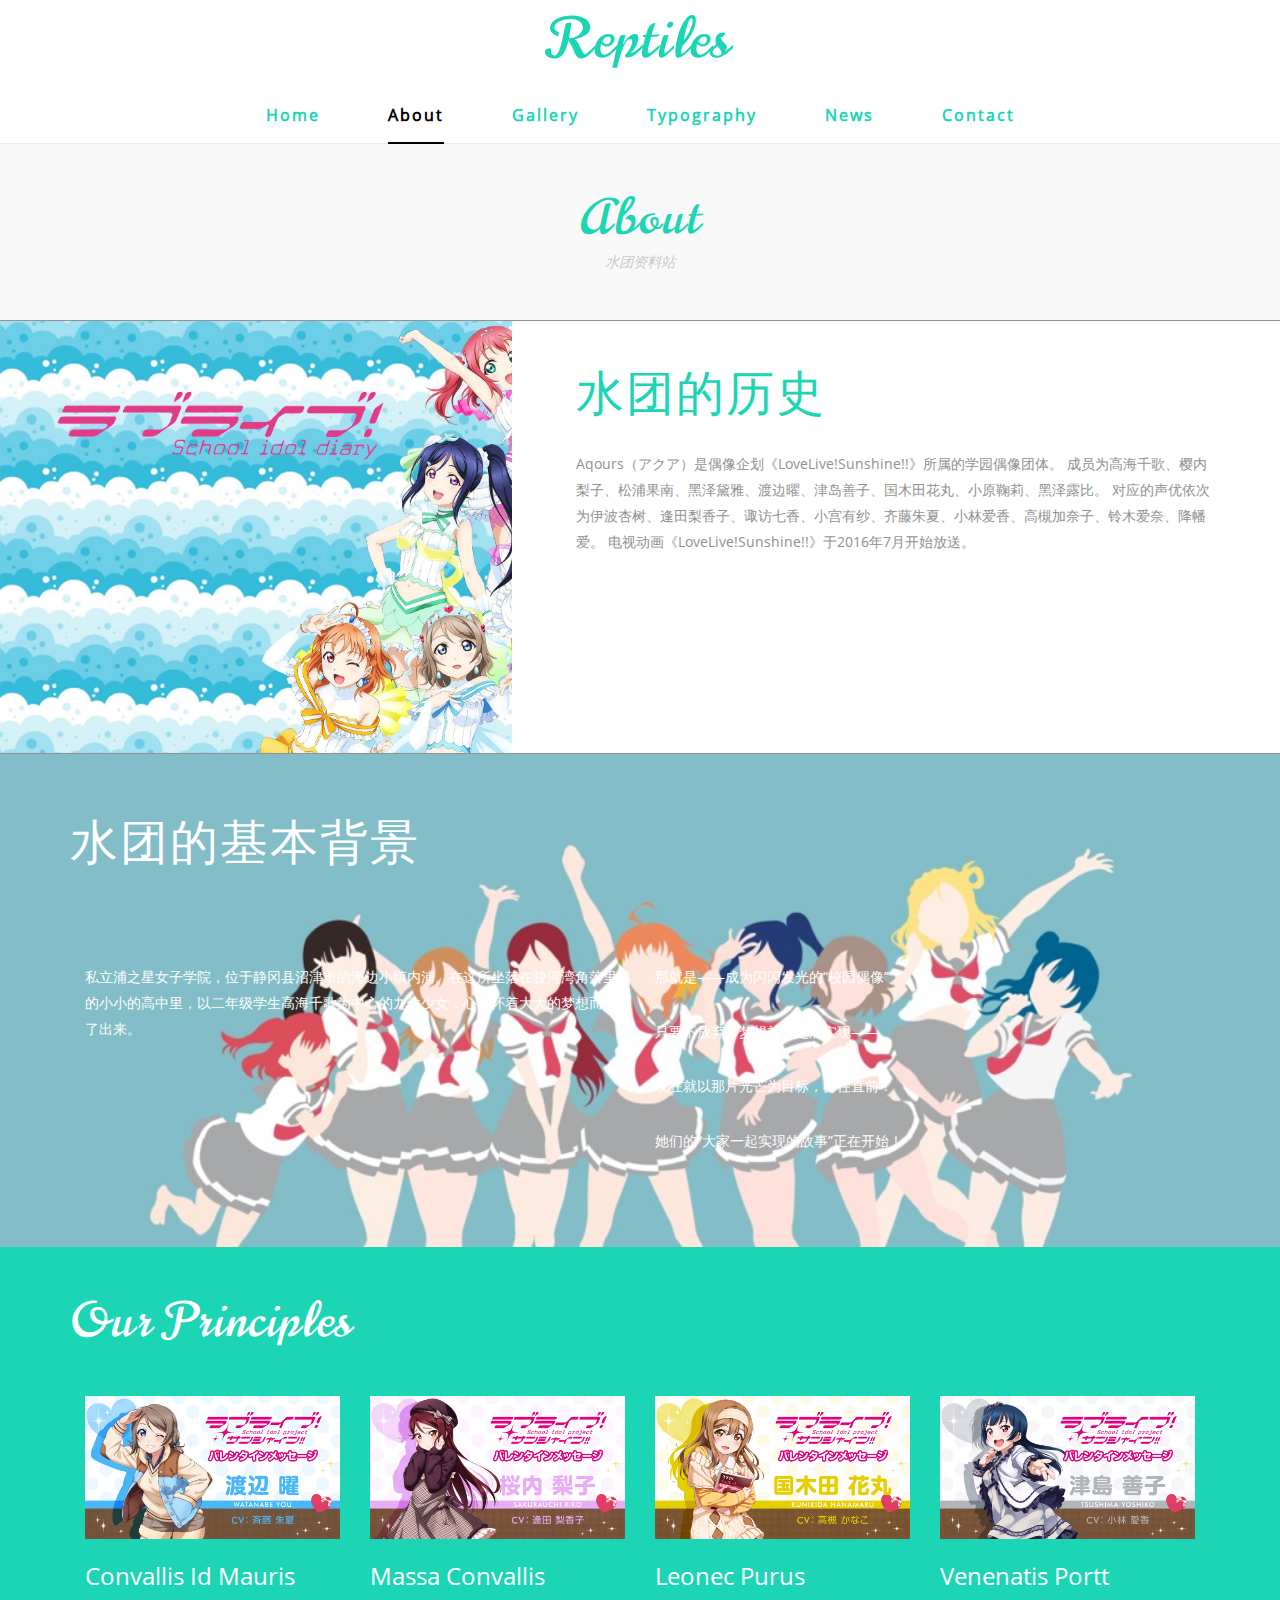
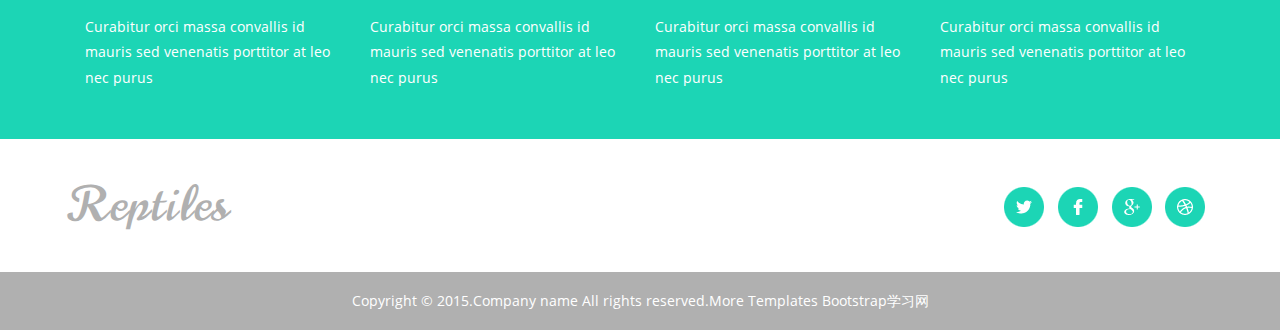
==== about.html @ aa5a44b4 "first commit" ====
<!DOCTYPE html>
<html>
<head>
<title>About</title>
<meta name="viewport" content="width=device-width, initial-scale=1">
<meta http-equiv="Content-Type" content="text/html; charset=utf-8" />
<meta name="keywords" content="reptiles Responsive web template, Bootstrap Web Templates, Flat Web Templates, Andriod Compatible web template, 
Smartphone Compatible web template, free webdesigns for Nokia, Samsung, LG, SonyErricsson, Motorola web design" />
<script type="application/x-javascript"> addEventListener("load", function() { setTimeout(hideURLbar, 0); }, false); function hideURLbar(){ window.scrollTo(0,1); } </script>
<!-- bootstarp-css -->
<link href="css/bootstrap.css" rel="stylesheet" type="text/css" media="all" />
<!--// bootstarp-css -->
<!-- css -->
<link rel="stylesheet" href="css/style.css" type="text/css" media="all" />
<!--// css -->
<script src="js/jquery-1.11.1.min.js"></script>
</head>
<body>
	<!-- banner -->
	<div class="banner top-banner">
		<div class="logo">
			<a href="index.html">Reptiles</a>
		</div>
		<div class="top-nav">
			<span class="menu">MENU</span>
			<ul class="nav1">
				<li><a href="index.html">Home</a></li>
				<li><a href="about.html" class="active">About</a></li>
				<li><a href="gallery.html">Gallery</a></li>
				<li><a href="typography.html">Typography</a></li>
				<li><a href="index.html">News</a></li>
				<li><a href="contact.html">Contact</a></li>
			</ul>
			<!-- script-for-menu -->
				<script>
					 $( "span.menu" ).click(function() {
					$( "ul.nav1" ).slideToggle( 300, function() {
					// Animation complete.
						});
						});
				</script>
			<!-- /script-for-menu -->
		</div>
	</div>
	<!-- //banner -->
	<!-- about -->
	<div class="about-top">
		<div class="about-info">
				<h3>About</h3>
				<p class="caption">水团资料站</p>
			</div>
		<div class="welcome offer about">
			<div class="about-right welcome-right ">
				
			</div>
			<div class="welcome-left offer-left about-left">
				<h3>水团的历史</h3>
				<p>Aqours（アクア）是偶像企划《LoveLive!Sunshine!!》所属的学园偶像团体。
成员为高海千歌、樱内梨子、松浦果南、黑泽黛雅、渡边曜、津岛善子、国木田花丸、小原鞠莉、黑泽露比。
对应的声优依次为伊波杏树、逢田梨香子、诹访七香、小宫有纱、齐藤朱夏、小林爱香、高槻加奈子、铃木爱奈、降幡爱。
电视动画《LoveLive!Sunshine!!》于2016年7月开始放送。 
				</p>
			</div>
			<div class="clearfix"> </div>
		</div>
	</div>
	<!-- //about -->
	<!-- about-bottom -->
	<div class="about-bottom">
		<!-- container -->
		<div class="container">
			<h3>水团的基本背景</h3>
			<div class="about-bottom-grids">
				<div class="col-md-6 about-bottom-left">
					<h4></h4>
					<p>私立浦之星女子学院，位于静冈县沼津市的海边小镇内浦。在这所坐落在骏河湾角落里的小小的高中里，以二年级学生高海千歌为中心的九位少女，心中怀着大大的梦想而站了出来。
						
					</p>
				</div>
				<div class="col-md-6 about-bottom-left about-bottom-right">
					<h4></h4>
					<p>那就是——成为闪闪发光的“校园偶像”！
<span>只要不放弃，梦想就一定能实现——</span>
<span>现在就以那片光芒为目标，勇往直前！</span>
<span>她们的“大家一起实现的故事”正在开始！</span>
					</p>
				</div>
				<div class="clearfix"> </div>
			</div>
		</div>
		<!-- //container -->
	</div>
	<!-- //about-bottom -->
	<!-- about-team -->
	<div class="about-team">
			<!-- container -->
			<div class="container">
				<h4>Our Principles</h4>
				<div class="team-grids">
					<div class="col-md-3 team-grid">
						<img src="images/g2.jpg" alt="">
						<h6>convallis id mauris</h6>
						<p> Curabitur orci massa convallis id mauris sed venenatis porttitor at leo nec purus</p>
					</div>
					<div class="col-md-3 team-grid">
						<img src="images/g3.jpg" alt="">
						<h6>massa convallis</h6>
						<p> Curabitur orci massa convallis id mauris sed venenatis porttitor at leo nec purus</p>
					</div>
					<div class="col-md-3 team-grid">
						<img src="images/g4.jpg" alt="">
						<h6>leonec purus</h6>
						<p> Curabitur orci massa convallis id mauris sed venenatis porttitor at leo nec purus</p>
					</div>
					<div class="col-md-3 team-grid">
						<img src="images/g5.jpg" alt="">
						<h6>venenatis portt</h6>
						<p> Curabitur orci massa convallis id mauris sed venenatis porttitor at leo nec purus</p>
					</div>
					<div class="clearfix"> </div>
				</div>
			</div>
			<!-- //container -->
	</div>
	<!-- //about-team -->
	<!-- footer -->
	<div class="footer">
		<!-- container -->
		<div class="container">
			<div class="footer-top">
				<div class="footer-logo">
					<a href="index.html">Reptiles</a>
				</div>
				<div class="footer-icons">
					<ul>
						<li><a href="#" class="facebook"> </a></li>
						<li><a href="#" class="facebook twitter"> </a></li>
						<li><a href="#" class="facebook chrome"> </a></li>
						<li><a href="#" class="facebook dribbble"> </a></li>
					</ul>
				</div>
				<div class="clearfix"> </div>
			</div>
		</div>
		<!-- //container -->
		<div class="footer-bottom">
			<!-- container -->
			<div class="container">
		   <p>Copyright &copy; 2015.Company name All rights reserved.More Templates <a href="http://bootstrap.cn/" target="_blank" title="Bootstrap学习网">Bootstrap学习网</a></p>
			</div>
		</div>
	</div>
	<!-- //footer -->
</body>	
</html>
---- css/style.css ----
body a {
  transition: 0.5s all;
  -webkit-transition: 0.5s all;
  -o-transition: 0.5s all;
  -moz-transition: 0.5s all;
  -ms-transition: 0.5s all;
}
html, body{
	font-family: 'OpenSans-Regular';
	font-size: 100%;
	background: #ffffff;
}
@font-face {
   font-family: 'OpenSans-Regular';
   src: url(../fonts/OpenSans-Regular.ttf)format('truetype');
}
@font-face {
   font-family: 'Norican-Regular';
   src: url(../fonts/Norican-Regular.ttf)format('truetype');
}
.banner{
  background: url(../images/banner.jpg) no-repeat 0px 0px;
  background-size: cover;
}
.top-banner{
	padding:0;
}
.logo{
  padding: 0em 0 0 0;
  text-align: center;
  background: #FFF;
}
.logo a{
  color: #1CD5B4;
  font-size: 3.5em;
  text-decoration: none;
  font-family: 'Norican-Regular';
  letter-spacing: 2px;
}
.top-nav {
  text-align: center;
  padding: 1.5em 0 1em 0;
  border-bottom: ridge 1px rgba(189, 189, 189, 0.27);
  background: #FFF;
}
.top-nav ul {
  padding: 0;
  margin: 0;
}
.top-nav ul li {
  display: inline-block;
  margin: 0 2em;
}
.top-nav ul li a.active {
  border-bottom: solid 2px #000000;
  color: #000000;
}
.top-nav ul li a {
  color: #1CD5B4;
  font-size: 1em;
  letter-spacing: 2px;
  margin: 0;
  font-weight: 600;
  text-decoration: none;
  padding: 0 0 1em 0;
}
.top-nav ul li a:hover{
  border-bottom: solid 2px #000000;
  color: #000000;
}
.banner-grid{
  margin: 0 0 0 65em;
}
.banner-info {
  margin: 13em 8em 0 0;
  text-align: right;
}
.banner-info h3{
  color: #FFF;
  font-size: 2em;
  margin: 0 0 1em 0;
}
.banner-info p{
  font-size: .9em;
  margin: 0;
  color: #FFF;
  line-height: 1.8em;
}
.copyrights{
	text-indent:-9999px;
	height:0;
	line-height:0;
	font-size:0;
	overflow:hidden;
}
.bx-caption {
  bottom: 0;
  background: rgba(28, 213, 180, 0.66);
  padding: 30px 0;
  text-align: left;
  right: 0;
  height: 670px;
  position: relative;
}
.bx-caption:before {
  content: '';
  width: 0;
  height: 0;
  border-style: solid;
  border-width: 670px 535px 0px 0;
  border-color: transparent rgba(28, 213, 180, 0.82) transparent transparent;
  position: absolute;
  left: -535px;
  top: 0;
  opacity: .8;
}
.bx-caption span {
  color: #fff;
  width: 380px;
  font-family: 'Righteous', sans-serif;
  font-size: 78px;
  line-height: 69px;
  font-weight: 400;
  top: 79px;
  right: 400px;
  position: absolute;
  text-align: right;
}




/*------------------ Slider Part starts Here----------*/
#slider2,
#slider3 {
  box-shadow: none;
  -moz-box-shadow: none;
  -webkit-box-shadow: none;
  margin: 0 auto;
}
.rslides_tabs {
  list-style: none;
  padding: 0;
  background: rgba(0,0,0,.25);
  box-shadow: 0 0 1px rgba(255,255,255,.3), inset 0 0 5px rgba(0,0,0,1.0);
  -moz-box-shadow: 0 0 1px rgba(255,255,255,.3), inset 0 0 5px rgba(0,0,0,1.0);
  -webkit-box-shadow: 0 0 1px rgba(255,255,255,.3), inset 0 0 5px rgba(0,0,0,1.0);
  font-size: 18px;
  list-style: none;
  margin: 0 auto 50px;
  max-width: 540px;
  padding: 10px 0;
  text-align: center;
  width: 100%;
}
.rslides_tabs li {
  display: inline;
  float: none;
  margin-right: 1px;
}
.rslides_tabs a {
  width: auto;
  line-height: 20px;
  padding: 9px 20px;
  height: auto;
  background: transparent;
  display: inline;
}
.rslides_tabs li:first-child {
  margin-left: 0;
}
.rslides_tabs .rslides_here a {
  background: rgba(255,255,255,.1);
  color: #fff;
  font-weight: bold;
}
.events {
  list-style: none;
}
.callbacks_container {
  position: relative;
  width: 100%;
}
.callbacks {
  position: relative;
  list-style: none;
  overflow: hidden;
  width: 100%;
  padding: 0;
  margin: 0;
}
.callbacks li {
  position: absolute;
  width: 100%;
  left: 0;
  top: 0;
}
.callbacks img {
  position: relative;
  z-index: 1;
  height: auto;
  border: 0;
}
.callbacks .caption {
	display: block;
	position: absolute;
	z-index: 2;
	font-size: 20px;
	text-shadow: none;
	color: #fff;
	left: 0;
	right: 0;
	padding: 10px 20px;
	margin: 0;
	max-width: none;
	top: 10%;
	text-align: center;
}
.callbacks_nav {
position: absolute;
  -webkit-tap-highlight-color: rgba(0,0,0,0);
  top: 100%;
  left: 0;
  opacity: 0.7;
  z-index: 3;
  text-indent: -9999px;
  overflow: hidden;
  text-decoration: none;
  height: 16px;
  width: 15px;
  background: transparent url("../images/themes.png") no-repeat left top;
  margin-top: 0;
}
.callbacks_nav:active {
  opacity: 1.0;
}
.callbacks_nav.next {
  left: 7%;
  background-position: right top;
}
#slider3-pager a {
  display: inline-block;
}
#slider3-pager span{
  float: left;
}
#slider3-pager span{
	width:100px;
	height:15px;
	background:#fff;
	display:inline-block;
	border-radius:30em;
	opacity:0.6;
}
#slider3-pager .rslides_here a {
  background: #FFF;
  border-radius:30em;
  opacity:1;
}
#slider3-pager a {
  padding: 0;
}
#slider3-pager li{
	display:inline-block;
}
.rslides {
  position: relative;
  list-style: none;
  overflow: hidden;
  width: 100%;
  padding: 0;
  margin: 0;
}
.rslides li {
  -webkit-backface-visibility: hidden;
  position: absolute;
  display: none;
  width: 100%;
  left: 0;
  top: 0;
}
.rslides li{
  position: relative;
  display: block;
  float: left;
}
.rslides img {
  height: auto;
  border: 0;
  width:100%;
}
.callbacks_tabs{
  list-style: none;
  position: absolute;
  top: 138%;
  z-index: 999;
  right: 24%;
  padding: 0;
  margin: 0;
}
.slider-top{
	text-align: center;
	padding:10em 0;
}
.slider-top h1{
	font-weight:700;
	font-size:48px;
	color:#010101;
}
.slider-top p{
	font-weight:400;
	font-size:20px;
	padding:1em 7em;
	color:#010101;
}
.slider-top ul.social-slide{
	display:inline-flex;
	margin: 0px;
	padding: 0px;
}
ul.social-slide li i{
	width:70px;
	height:74px;
	background:url(../images/img-resources.png)no-repeat;
	display: inline-block;
	margin:0px 15px;
}
ul.social-slide li i.win{
	background-position:-6px 0px;
}
ul.social-slide li i.android{
	background-position:-110px 0px;
}
ul.social-slide li i.mac{
	background-position:-215px 0px;
}
.callbacks_tabs li{
  display: inline-block;
  margin: 0 .2em;
}
@media screen and (max-width: 600px) {
  .callbacks_nav {
    top: 47%;
    }
}
/*----*/
.callbacks_tabs a{
 visibility: hidden;
}
.callbacks_tabs a:after {
content: "\f111";
  font-size: 0;
  font-family: FontAwesome;
  visibility: visible;
  display: block;
  height: 12px;
  width: 12px;
  background: #FFFFFF;
  display: inline-block;
  border: 2px solid #FFFFFF;
  border-radius: 30px;
  -webkit-border-radius: 30px;
  -moz-border-radius: 30px;
  -o-border-radius: 30px;
  -ms-border-radius: 30px;
}
.callbacks_here a:after{
  border: 2px solid #000000;
  background: #FFFFFF;
}
/*-- welcome --*/
.welcome{
  padding: 4em 0;
  text-align: center;
}
.welcome-info h3{
  color: #1cd5b4;
  font-size: 3em;
  margin: 0;
  font-family: 'Norican-Regular';
  letter-spacing: 2px;
}
p.caption{
  font-size: .9em;
  margin: 0.5em 0 0 0;
  font-style: italic;
  color: #cbcbcb;
}
.welcome-info p.welcome-text{
  font-size: .9em;
  margin: 2em auto 0;
  color: #919191;
  line-height: 1.8em;
  width: 52%;
}
/*-- offer --*/
.offer {
  border-top: solid 1px #919191;
  border-bottom: solid 1px #919191;
}
.offer-left {
float: right;
  padding: 3em 14em 2em 4em;
  width: 60%;
  text-align: left;
}
.offer-right {
  background: url(../images/3.jpg) no-repeat 0px 0px;
  background-size: cover;
  float: left;
  min-height: 446px;
  width: 40%;
}
.offer-left h3 {
  color: #1cd5b4;
  font-size: 3em;
  margin: 0;
  font-family: 'Norican-Regular';
  letter-spacing: 2px;
}
.offer-left p {
  color: #919191;
  font-size: .9em;
  margin: 2em 0 1em;
  line-height: 1.8em;
}
.offer-left-list {
  float: left;
  width: 43%;
}
.offer-left-list ul {
  padding: 0;
  margin: 1em 0 0 0;
}
.offer-left-list ul li {
  display: block;
  margin: .5em 0;
}
.offer-left-list ul li a {
  color: #919191;
  font-size: .9em;
  text-decoration: none;
  padding-left: 1.5em;
  background: url(../images/dot.png) no-repeat 0px 6px;
}
/*-- news --*/
.news{
  padding: 4em 0;
}
.news-info{
	text-align:center;
}
.news-grids {
  margin-top: 3em;
}
.news-info h3{
  color: #1cd5b4;
  font-size: 3em;
  margin: 0;
  font-family: 'Norican-Regular';
  letter-spacing: 2px;
}
.news-info p{
  font-size: .9em;
  margin: 0.5em 0 0 0;
  font-style: italic;
  color: #cbcbcb;
}
.destination-grids {
  margin: 3em 0 0 0;
}
.date {
  text-align: center;
  width: 80px;
}
.date h5{
  color: #FFFFFF;
  font-size: 1.5em;
  margin: 0;
  background: #1cd5b4;
  padding: .5em 0 .3em 0;
  border-top-left-radius: 30px;
  -webkit-border-top-left-radius: 30px;
  -moz-border-top-left-radius: 30px;
  -ms-border-top-left-radius: 30px;
  -o-border-top-left-radius: 30px;
  border-top-right-radius: 30px;
  -webkit-border-top-right-radius: 30px;
  -moz-border-top-right-radius: 30px;
  -ms-border-top-right-radius: 30px;
  -o-border-top-right-radius: 30px;
}
.date p{
  font-size: 1em;
  margin: 0;
  color: #FFFFFF;
  letter-spacing: 3px;
  background: #919191;
  padding: .5em 0 1em 0;
  border-bottom-left-radius: 30px;
  -webkit-border-bottom-left-radius: 30px;
  -moz-border-bottom-left-radius: 30px;
  -ms-border-bottom-left-radius: 30px;
  -o-border-bottom-left-radius: 30px;
  border-bottom-right-radius: 30px;
  -webkit-border-bottom-right-radius: 30px;
  -moz-border-bottom-right-radius: 30px;
  -ms-border-bottom-right-radius: 30px;
  -o-border-bottom-right-radius: 30px;
}
.date-bottom {
  margin-top: 1em;
}
.date-bottom p{
  font-size: .9em;
  margin: 0;
  color: #919191;
  line-height: 1.8em;
}
/*-- family --*/
.family{
  padding: 4em 0;
  background:url(../images/4.jpg) no-repeat 0px 0px;
  background-size:cover;
}
.family{
	text-align:center;
}
.family h3{
	color: #FFFFFF;
	font-size: 3em;
	margin: 0;
  font-family: 'Norican-Regular';
  letter-spacing: 2px;
}
.family p{
  font-size: .9em;
  margin: 0.5em 0 0 0;
  font-style: italic;
  color: #FFFFFF;
}
.family-grids {
  margin: 4em 0 0 0;
}
.family-grid{
	text-align:center;
}
.family-grid img{
	
}
.family-grid h4{
	color: #FFFFFF;
	font-size: 2em;
	margin: 2em 0 0 0;
  font-family: 'Norican-Regular';
  letter-spacing: 2px;
}
/*-- footer --*/
.footer-top{
  padding: 2em 0;
}
.footer-logo {
	float:left;
}
.footer-logo a {
  color: #B0B0B0;
  font-size: 3em;
  text-decoration: none;
  font-family: 'Norican-Regular';
  letter-spacing: 2px;
}
.footer-icons{
	float:right;
}
.footer-icons ul{
  padding: 0;
  margin: 1em 0 0 0;
}
.footer-icons ul li{
  display: inline-block;
  margin: 0 .3em;
}
.footer-icons ul li a.facebook {
  background: url(../images/social.png) no-repeat 0px 0px;
  width: 40px;
  height: 40px;
  display: block;
}
.footer-icons ul li a.twitter {
  background: url(../images/social.png) no-repeat -41px 0px;
}
.footer-icons ul li a.chrome {
  background: url(../images/social.png) no-repeat -82px 0px;
}
.footer-icons ul li a.dribbble {
  background: url(../images/social.png) no-repeat -123px 0px;
}
.footer-icons ul li a.facebook:hover{
	opacity:.5;
}
.footer-bottom{
  background: #B0B0B0;
  padding: 1em 0;
  text-align: center;
}
.footer-bottom p{
	font-size: .9em;
	margin: 0;
	color: #FFF;
	line-height: 1.8em;
}
.footer-bottom p a{
	color: #FFF;
}
.footer-bottom p a:hover{
	color:#ff6d36;
	text-decoration:none;
}
/*-- about --*/
.about{
  border-top: solid 1px #919191;
  padding: 0;
  border-bottom: solid 1px #919191;
}
.about-info {
  padding: 3em 0;
  text-align: center;
  background: #F9F9F9;
}
.about-info h3{
  color: #1cd5b4;
  font-size: 3em;
  margin: 0;
  font-family: 'Norican-Regular';
  letter-spacing:2px;
}
.about-right {
  background: url(../images/1.jpg) no-repeat 0px 0px;
  background-size: cover;
  float: left;
  min-height: 380px;
  width: 40%;
}
.about-bottom {
  background: url(../images/4.jpg) no-repeat 0px 0px;
  background-size: cover;
  padding: 4em 0;
}
.about-bottom-grids {
  margin-top: 4em;
}
.about-bottom h3 {
  color: #FFF;
  margin: 0;
  font-size: 3em;
  font-family: 'Norican-Regular';
  letter-spacing: 2px;
}
.about-bottom-left h4 {
  color: #FFF;
  margin: 0;
  font-size: 1.5em;
}
.about-bottom-left p {
  color: #FFFFFF;
  font-size: .9em;
  margin: 2em 0 0 0;
  line-height: 1.8em;
}
.about-bottom-left p span {
  display: block;
  margin: 2em 0;
}
.about-team {
  background: #1CD5B5;
  padding: 3em 0;
}
.team-grids {
  margin-top: 3em;
}
.about-team h4 {
  color: #FFF;
  margin: 0;
  font-size: 3em;
  font-family: 'Norican-Regular';
  letter-spacing: 2px;
}
.team-grid img {
  width: 100%;
}
.team-grid h6 {
  font-size: 1.5em;
  color: #FFF;
  margin: 1em 0 1em 0;
  text-transform: capitalize;
}
.team-grid p {
  color: #FFF;
  font-size: .9em;
  margin: 0;
  line-height: 1.8em;
}
/*-- gallery --*/
.gallery-top {
  background: #F9F9F9;
}
.gallery-info {
  margin: 3em 0;
  text-align: center;
}
.gallery-info h3 {
  color: #1cd5b4;
  font-size: 3em;
  margin: 0;
  font-family: 'Norican-Regular';
  letter-spacing: 2px;
}
.gallery-grid img {
  width: 100%;
}
.gallery-grid:hover img {
  -webkit-filter: grayscale(100%);
  opacity: 8;
  transition: all 300ms!important;
  -webkit-transition: all 300ms!important;
  -moz-transition: all 300ms!important;
}
.gallery-grids-middle{
	margin:2em 0;
}
.gallery-grids-top {
  margin-bottom: 4em;
}
/*-- typography --*/
.typography {
  padding: 5em 0;
  background: #F9F9F9;
}
.typography-info {
  text-align: center;
  margin-bottom: 3em;
}
.typography-info h3.type {
  color: #1cd5b4;
  font-size: 3em;
  margin: 0;
  font-family: 'Norican-Regular';
  letter-spacing: 2px;;
}
.grid_4{
	background:#fff;
	padding:2em 0em 0em 0em;
}  
.grid_5{
	padding:1em 0 2em 0;
}

.table td, .table>tbody>tr>td, .table>tbody>tr>th, .table>tfoot>tr>td, .table>tfoot>tr>th, .table>thead>tr>td, .table>thead>tr>th {
  padding: 15px!important;
}
.table > thead > tr > th, .table > tbody > tr > th, .table > tfoot > tr > th, .table > thead > tr > td, .table > tbody > tr > td, .table > tfoot > tr > td {
  font-size: 0.8em;
  color: #999;
}
.table > thead > tr > th, .table > tbody > tr > th, .table > tfoot > tr > th, .table > thead > tr > td, .table > tbody > tr > td, .table > tfoot > tr > td {
  border-top: none !important;
}
.tab-content > .active {
  display: block;
  visibility: visible;
}
.label {
  font-weight: 300 !important;
}
.label {
  padding: 4px 6px;
  border: none;
  text-shadow: none;
}
h4.typ1{
	margin-bottom:15px;
}
h5.typ1{
	margin-bottom:15px;
}
.progress {
  height: 8px;
  box-shadow: none;
}
.progress {
  overflow: hidden;
  height: 20px;
  margin-bottom: 20px;
  background-color: #eeeeee;
  border-radius: 2px;
  -webkit-box-shadow: inset 0 1px 2px rgba(0, 0, 0, 0.1);
  box-shadow: inset 0 1px 2px rgba(0, 0, 0, 0.1);
}
.progress-bar {
  float: left;
  width: 0%;
  height: 100%;
  font-size: 12px;
  line-height: 20px;
  color: #ffffff;
  text-align: center;
  background-color: #03a9f4;
  -webkit-box-shadow: inset 0 -1px 0 rgba(0, 0, 0, 0.15);
  box-shadow: inset 0 -1px 0 rgba(0, 0, 0, 0.15);
  -webkit-transition: width 0.6s ease;
  -o-transition: width 0.6s ease;
  transition: width 0.6s ease;
}
.progress-bar {
  box-shadow: none;
}
.progress-bar-primary {
  background-color: #03a9f4;
}
.progress-bar-info {
  background-color: #00bcd4;
}
.progress-bar-success {
  background-color: #8bc34a;
}
.progress-bar-warning {
  background-color: #ffc107;
}
.progress-bar-danger {
  background-color: #e51c23;
}
.progress-bar-inverse {
  background-color: #757575;
}
.pagination > .active > a, .pagination > .active > span, .pagination > .active > a:hover, .pagination > .active > span:hover, .pagination > .active > a:focus, .pagination > .active > span:focus {
  background-color:#5bb2fc; !important;
  border-color:#5bb2fc; !important;
}
.grid_3 p,.page-header p {
  color: 888;
  font-size: 0.8em;
  margin-bottom: 1em;
  font-weight: 300;
}
.bs-docs-example {
  margin: 1em 0;
}
section#tables  p {
 margin-top: 1em;
}
.breadcrumb li{
	font-size:0.85em;
}
.breadcrumb li a{
	  color:#5bb2fc;
}
.badge-primary {
  background-color: #03a9f4;
}
.badge-success {
  background-color: #8bc34a;
}
.badge-warning {
  background-color: #ffc107;
}
.badge-danger {
  background-color: #e51c23;
}
.tab-container .tab-content {
  border-radius: 0 2px 2px 2px;
  border: 1px solid #e0e0e0;
  padding: 16px;
  background-color: #ffffff;
}
.nav-tabs {
  margin-bottom: 1em;
}
.alert {
  font-size: 0.85em;
}
h1.t-button,h2.t-button,h3.t-button,h4.t-button,h5.t-button {
  margin-top:0.5em
}
/*-- contact --*/
.contact-top {
  background: #F9F9F9;
}
.contact-info {
  margin: 3em 0;
  text-align: center;
}
.contact-info h3 {
  color: #1cd5b4;
  font-size: 3em;
  margin: 0;
  font-family: 'Norican-Regular';
  letter-spacing: 2px;
}
.map iframe {
  width: 100%;
  min-height: 400px;
  border: none;
}
.mail-grids {
  margin: 3em 0;
}
.mail-grid-left h3 {
  color: #1cd5b4;
  font-size: 3em;
  margin: 0;
  font-family: 'Norican-Regular';
  letter-spacing: 2px;
}
.mail-grid-left h5 {
  color: #919191;
  font-size: .9em;
  margin: 0;
  line-height: 1.8em;
}
.mail-grid-left h5 span {
  display: block;
}
.mail-grid-left h4 {
  color: #000;
  font-size: 18px;
  font-weight: 600;
  margin: .5em 0;
}
.mail-grid-left p {
  color: #919191;
  font-size: .9em;
  margin: 1em 0;
  line-height: 1.8em;
}
.mail-grid-left p a{
  color: #919191;
	text-decoration:none;
}
.mail-grid-left p span {
  display: block;
}
.contact-form form {
  text-align: right;
}
.contact-form input[type="text"] {
  width: 100%;
  color: #919191;
  background: none;
  outline: none;
  font-size: .9em;
  padding: .5em;
  margin-bottom: 1em;
  border: solid 1px #919191;
  -webkit-appearance: none;
}
.contact-form textarea {
  resize: none;
  width: 100%;
  background: none;
  color: #919191;
  font-size: .9em;
  outline: none;
  padding: .5em;
  border: solid 1px #919191;
  min-height: 150px;
  -webkit-appearance: none;
}
.contact-form input[type="submit"] {
  border: none;
  outline: none;
  color: #FFF;
  padding: .5em 1.5em;
  font-size: .9em;
  font-weight: 600;
  margin: 0.5em 0 0 0;
  -webkit-appearance: none;
  background: #1CD5B5;
  border-radius: 5px;
  -webkit-border-radius: 5px;
  -moz-border-radius: 5px;
  -o-border-radius: 5px;
  -ms-border-radius: 5px;
}
.contact-form input[type="submit"]:hover {
background: #18A990;
  transition: 0.5s all;
  -webkit-transition: 0.5s all;
  -o-transition: 0.5s all;
  -moz-transition: 0.5s all;
  -ms-transition: 0.5s all;
}
span.menu {
  display: none;
}
/*-- responsive-design starts-here --*/
@media (max-width: 1440px) {
	/*-- home --*/
	.banner-grid {
	  margin: 0px 0 0 59em;
	}
	.bx-caption:before {
	  border-width: 670px 458px 0px 0;
	  left: -458px;
	}
	.callbacks_tabs {
	  top: 117%;
	  right: 26%;
	}
	/*-- about --*/
	.about-right {
		min-height: 403px;
	}
}
@media (max-width: 1366px) {
	/*-- home --*/
	.banner-grid {
	  margin: 0px 0 0 49em;
	}
	.bx-caption:before {
	  border-width: 590px 370px 0px 0;
	  left: -370px;
	}
	.bx-caption {
		height: 590px;
	}
	/*-- about --*/
	.offer-left-list {
	  width: 49%;
	}
	.about-right {
	  min-height: 432px;
	}
}
@media (max-width: 1280px) {
	/*-- home --*/
	.offer-left {
		padding: 3em 10em 2em 4em;
	}
	.banner-info {
		margin: 8em 8em 0 0;
	}
	.banner-grid {
	  margin: 0px 0 0 39em;
	}
	.bx-caption {
	  height: 510px;
	}
	.bx-caption:before {
	  border-width: 510px 283px 0px 0;
	  left: -283px;
	}
	.offer-left {
	  padding: 3em 4em 2em 4em;
	}
}
@media (max-width: 1080px) {
	/*-- about --*/
	.about-right {
	  background: url(../images/1.jpg) no-repeat -93px 0px;
	  background-size: cover;
	}
	.team-grid h6 {
		font-size: 1.3em;
	}
}
@media (max-width: 1024px) {
	/*-- home --*/
	.banner-grid {
	  margin: 0px 0 0 33em;
	}
	.banner-info h3 {
		font-size: 1.7em;
	}
	.offer-left {
	  padding: 3em 3em 2em 3em;
	}
	.family-grid img {
	  width: 100%;
	}
}
@media (max-width: 991px) {
	/*-- home --*/
	.banner-info h3 {
	  font-size: 1.5em;
	}
	.callbacks_tabs {
	  right: 29%;
	}
	.offer-right {
	  background: url(../images/3.jpg) no-repeat 0px -125px;
	  background-size: cover;
	  float: none;
	  min-height: 390px;
	  width: 100%;
	}
	.offer-left {
	  float: none;
	  width: 100%;
	}
	.news {
	  padding: 3em 0;
	}
	.news-grid:nth-child(2){
	  margin: 2em 0;
	}
	.welcome-info p.welcome-text {
		width: 73%;
	}
	.family-grid {
	  float: left;
	  width: 33.33%;
	}
	/*-- about --*/
	.about-right {
	  background: url(../images/1.jpg) no-repeat 0px 0px;
	  background-size: cover;
	  float: none;
	  width: 100%;
	}
	.about-bottom-right {
	  margin-top: 4em;
	}
	.team-grid {
	  float: left;
	  width: 50%;
	  margin-bottom: 1em;
	}
	/*-- gallery --*/
	.gallery-grid {
	  float: left;
	  width: 50%;
	  margin-bottom: 2em;
	}
	.gallery-grids-middle {
	  margin: 0;
	}
}
@media (max-width: 800px) {
	/*-- home --*/
	.top-nav ul li {
		margin: 0 1em;
	}
	.banner-info {
	  margin: 3em 3em 0 0;
	}
	.bx-caption {
	  height: 394px;
	}
	.bx-caption:before {
	  border-width: 394px 193px 0px 0;
	  left: -193px;
	}
	.banner-grid {
	   margin: 0px 0 0 26em;
	}
}
@media (max-width: 768px) {
	/*-- home --*/
	.banner-grid {
	   margin: 0px 0 0 24em;
	}
	.banner-info {
	  margin: 3em 3em 0 0;
	}
	.bx-caption {
	  height: 394px;
	}
	.bx-caption:before {
	  border-width: 394px 193px 0px 0;
	  left: -193px;
	}
	.top-nav ul li {
		margin: 0 1em;
	}
	.callbacks_tabs {
	  right: 17%;
	}
	.banner-grid {
	  margin: 0px 0 0 16em;
	}
	.offer-right {
		min-height: 290px;
	}
}
@media (max-width: 480px) {
	/*-- home --*/
	span.menu {
	   display: block;
	  padding-bottom: 1em;
	  cursor: pointer;
	  font-size: 1.2em;
	  color: #000;
	  position: relative;
	}
	.logo a {
		font-size: 3em;
	}
	ul.nav1 {
		display: none;
	}
	.top-nav {
	  text-align: center;
	  padding: 1em 0 0em 0;
	}
	.top-nav ul {
	  padding: 0;
	  margin: 0 auto;
	  z-index: 9999;
	  position: absolute;
	  width: 100%;
	  left: 0;
	}
	.top-nav ul.nav1 li {
	  display: block;
	  text-align: center;
	  background: rgba(28, 213, 181, 1);
	  border-bottom: 1px ridge rgba(255, 255, 255, 0.28);
	  margin: 0;
	  width: 100%;
	}
	.top-nav ul li a {
	  padding: .5em 0;
	  display: block;
	  float: none;
	  color: #FFFFFF;
	}
	.banner-info h3 {
	  font-size: 1em;
	}
	.banner-grid {
	  margin: 0px 0 0 13em;
	}
	.banner-info {
	  margin: 3em 1em 0 0;
	}
	.banner-info p {
		font-size: .8em;
		line-height:1.5em;
	}
	.bx-caption {
	  height: 311px;
	}
	.bx-caption:before {
	  border-width: 311px 100px 0px 0;
	  left: -100px;
	}
	.banner {
	  background: url(../images/banner.jpg) no-repeat -147px 74px;
	  background-size: cover;
	}
	.welcome {
		padding: 2em 0;
	}
	.welcome-info h3 {
		font-size: 2em;
	}
	.welcome-info p.welcome-text {
	  width: 90%;
	}
	.offer-left {
	  padding: 2em;
	}
	.offer-left h3 {
		font-size: 2em;
	}
	.offer-right {
	  min-height: 232px;
	  background: url(../images/3.jpg) no-repeat 0px -54px;
	  background-size: cover;
	}
	.offer-left-list {
	  width: 100%;
	  float: none;
	}
	.news {
	  padding: 2em 0;
	}
	.news-info h3 {
		font-size: 2em;
	}
	.family {
		padding: 2em 0;
	}
	.family h3 {
		font-size: 2em;
	}
	.family-grid h4 {
	  font-size: 1.5em;
	  margin: 1em 0 0 0;
	}
	.callbacks_tabs {
	  right: 11%;
	}
	/*-- about --*/
	.about {
	   padding: 0 !important;
	}
	.about-right {
		min-height: 240px;
	}
	.about-bottom {
		padding: 2em 0;
	}
	.about-bottom-grids {
	  margin-top: 2em;
	}
	.about-team {
		padding: 2em 0;
	}
	.about-team h4 {
		font-size: 2em;
	}
	.team-grids {
	  margin-top: 2em;
	}
	/*-- gallery --*/
	.gallery-info h3 {
	  font-size: 2em;
	}
	.gallery-info {
		margin: 2em 0;
	}
	.gallery-grids-top {
	  margin-bottom: 0em;
	}
	/*-- typography --*/
	.typography {
		padding: 2em 0;
	}
	.typography-info h3.type {
		font-size: 2em;
	}
	/*-- contact --*/
	.contact-info {
		margin: 2em 0;
	}
	.contact-info h3 {
		font-size: 2em;
	}
	.mail-grid-left h3 {
		font-size: 2em;
	}
}
@media (max-width: 320px) {
	/*-- home --*/
	span.menu {
		font-size: 1em;
		padding-bottom: .5em;
	}
	.top-nav {
		padding: 0;
	}
	.banner {
	  background: url(../images/banner.jpg) no-repeat -204px 74px;
	  background-size: cover;
	}
	.banner-grid {
		margin: 0px 0 0 7em;
	}
	.bx-caption {
	  height: 278px;
	  padding: 0;
	}
	.bx-caption:before {
	  border-width: 278px 43px 0px 0;
	  left: -43px;
	}
	.callbacks_tabs {
		top: 99%;
	}
	.logo {
		padding: 0.5em 0 0 0;
	}
	.logo a {
	  font-size: 2em;
	}
	.banner-info {
	  margin: 2em 1em 0 0;
	}
	.top-nav ul li a {
		font-size: .9em;
	}
	.welcome {
	  padding: 1em 0;
	}
	p.caption {
		font-size: .8em;
	}
	.welcome-info p.welcome-text {
	  width: 100%;
	  font-size: .8em;
	  margin: 1em auto 0;
	}
	.offer-right {
		min-height: 148px;
	}
	.offer-left h3 {
	  font-size: 1.6em;
	}
	.offer-left {
	  padding: 1em;
	}
	.offer-left p {
		font-size: .8em;
	}
	.offer-left-list ul li a {
		font-size: .8em;
	}
	.news-info h3 {
	  font-size: 1.6em;
	}
	.news-info p {
		font-size: .8em;
	}
	.date h5 {
		font-size: 1em;
	}
	.date p {
		padding: .5em 0 .5em 0;
		font-size: .8em;
	}
	.date {
		width: 69px;
	}
	.date-bottom p {
		font-size: .8em;
	}
	.family h3 {
	  font-size: 1.6em;
	}
	.family p {
		font-size: .8em;
	}
	.family-grids {
	  margin: 2em 0 0 0;
	}
	.family-grid {
	  float: none;
	  width: 100%;
	}
	.family-grid:nth-child(2){
		margin:2em 0;
	}
	.family-grid img {
	  width: 64%;
	}
	.footer-top {
	  padding: 1em 0;
	}
	.footer-logo {
	  float: none;
	  text-align: center;
	}
	.footer-logo a {
		font-size: 2em;
	}
	.footer-icons {
	  float: none;
	  text-align: center;
	}
	.footer-bottom p {
	  font-size: .8em;
	}
	/*-- about --*/
	.about-info {
		padding: 1em 0;
	}
	.about-info h3 {
		font-size: 1.6em;
	}
	.about-right {
	  min-height: 157px;
	}
	.about-bottom h3 {
		font-size: 1.6em;
	}
	.about-bottom-left h4 {
	  font-size: 1.2em;
	  line-height: 1.3em;
	}
	.about-bottom-left p {
		font-size: .8em;
	}
	.about-bottom-right {
	  margin-top: 2em;
	}
	.team-grids {
	  margin-top: 2em;
	}
	.team-grid {
	  float: left;
	  padding: 0;
	  width: 100%;
	}
	/*-- gallery --*/
	.gallery-info h3 {
	  font-size: 1.6em;
	}
	.gallery-grids-top {
	  margin-bottom: 1em;
	}
	.gallery-grid {
	  float: none;
	  width: 100%;
	  margin-bottom: 1em;
	  padding: 0;
	}
	/*-- typography --*/
	.typography {
	  padding: 1em 0;
	}
	.typography-info h3.type {
		font-size: 1.6em;
	}
	/*-- contact --*/
	.contact-info {
	  margin: 1em 0;
	}
	.contact-info h3 {
	  font-size: 1.6em;
	}
	.map iframe {
	  min-height: 160px;
	}
	.mail-grids {
	  margin: 1em 0;
	}
	.mail-grid-left h5 {
		font-size: .8em;
	}
	.mail-grid-left p {
		font-size: .8em;
	}
	.contact-form input[type="text"] {
		font-size: .8em;
	}
	.contact-form textarea {
		font-size: .8em;
	}
	.mail-grid-left h3 {
	  font-size: 1.6em;
	}
}
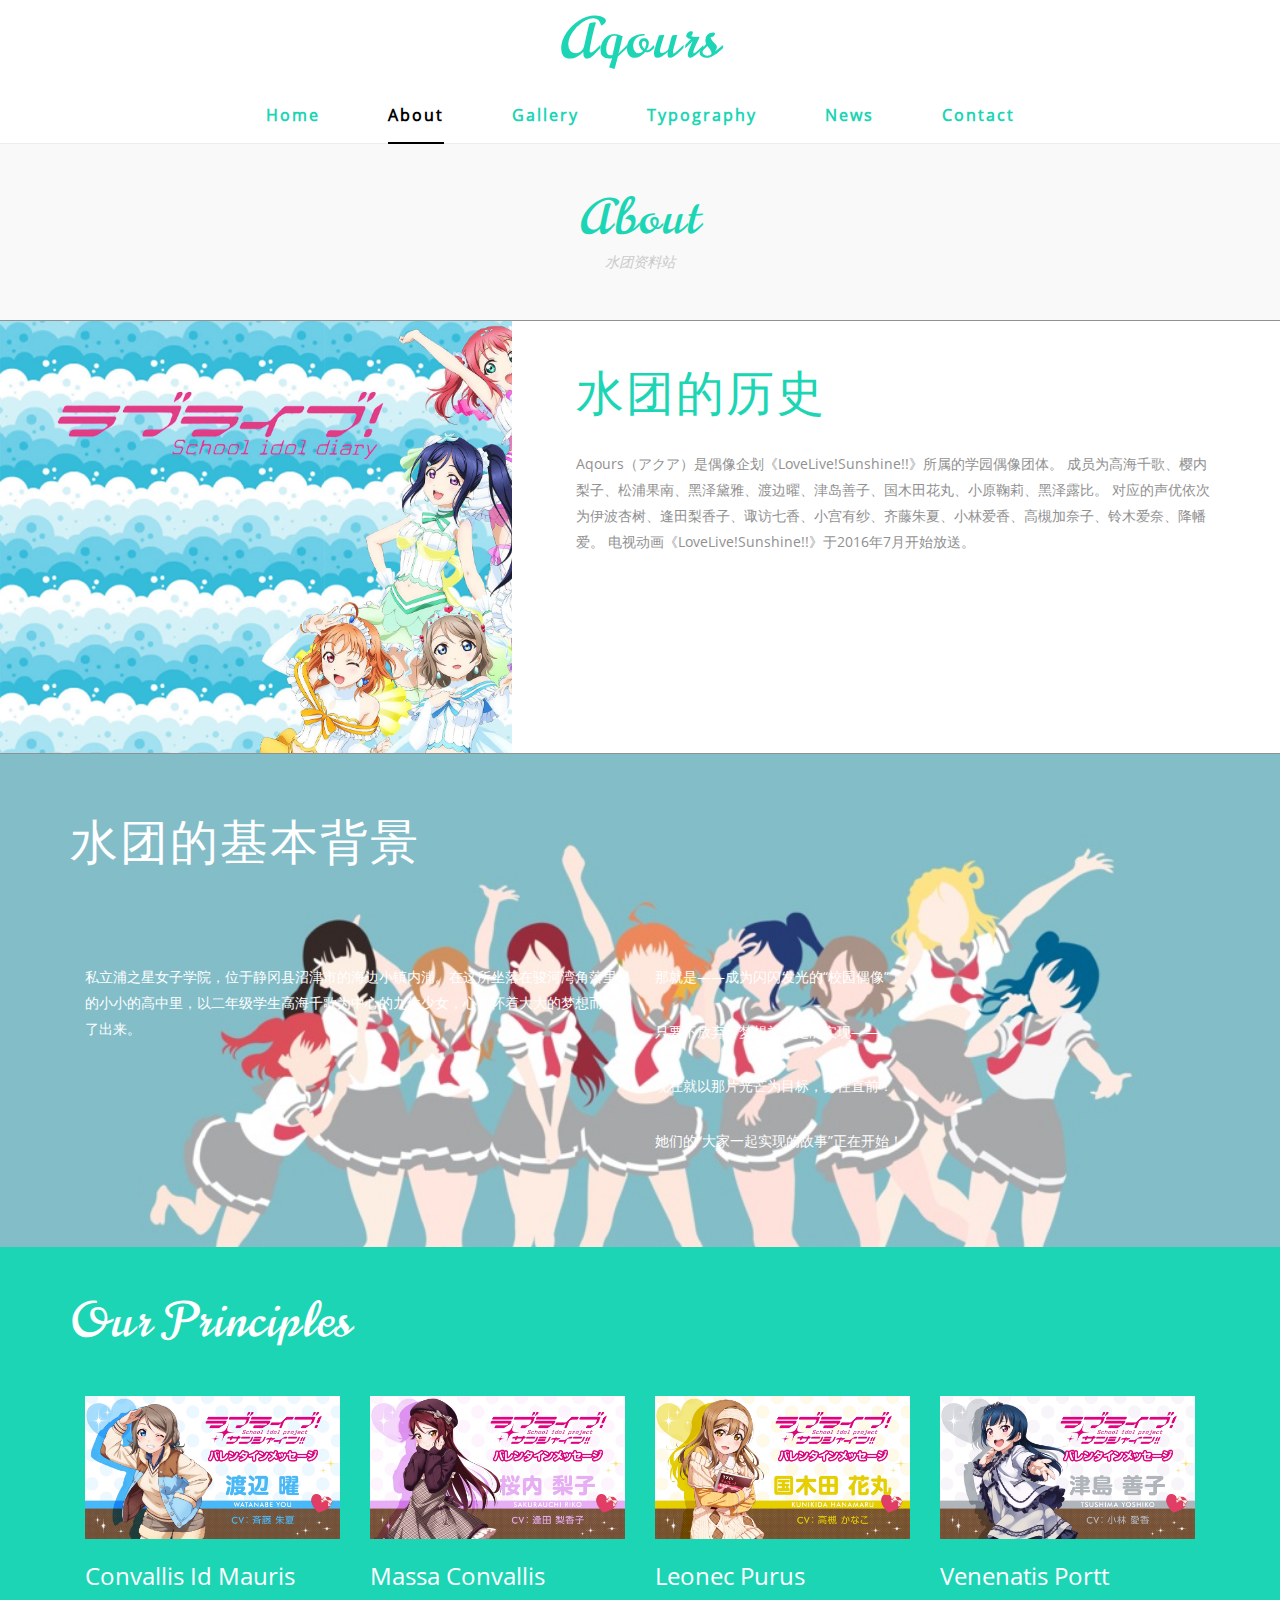
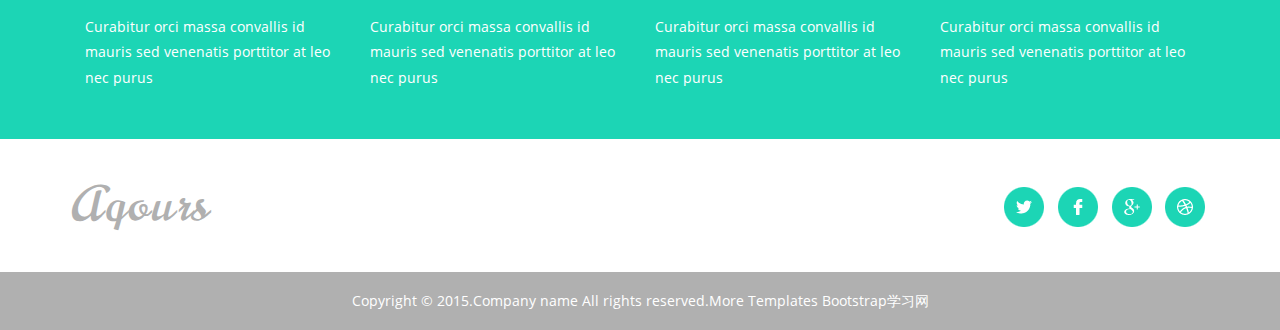
==== commit 3e8cb9f9: "Update about.html" ====
--- a/about.html
+++ b/about.html
@@ -19,7 +19,7 @@
 	<!-- banner -->
 	<div class="banner top-banner">
 		<div class="logo">
-			<a href="index.html">Reptiles</a>
+			<a href="index.html">Aqours</a>
 		</div>
 		<div class="top-nav">
 			<span class="menu">MENU</span>
@@ -129,7 +129,7 @@
 		<div class="container">
 			<div class="footer-top">
 				<div class="footer-logo">
-					<a href="index.html">Reptiles</a>
+					<a href="index.html">Aqours</a>
 				</div>
 				<div class="footer-icons">
 					<ul>
@@ -152,4 +152,4 @@
 	</div>
 	<!-- //footer -->
 </body>	
-</html>+</html>
